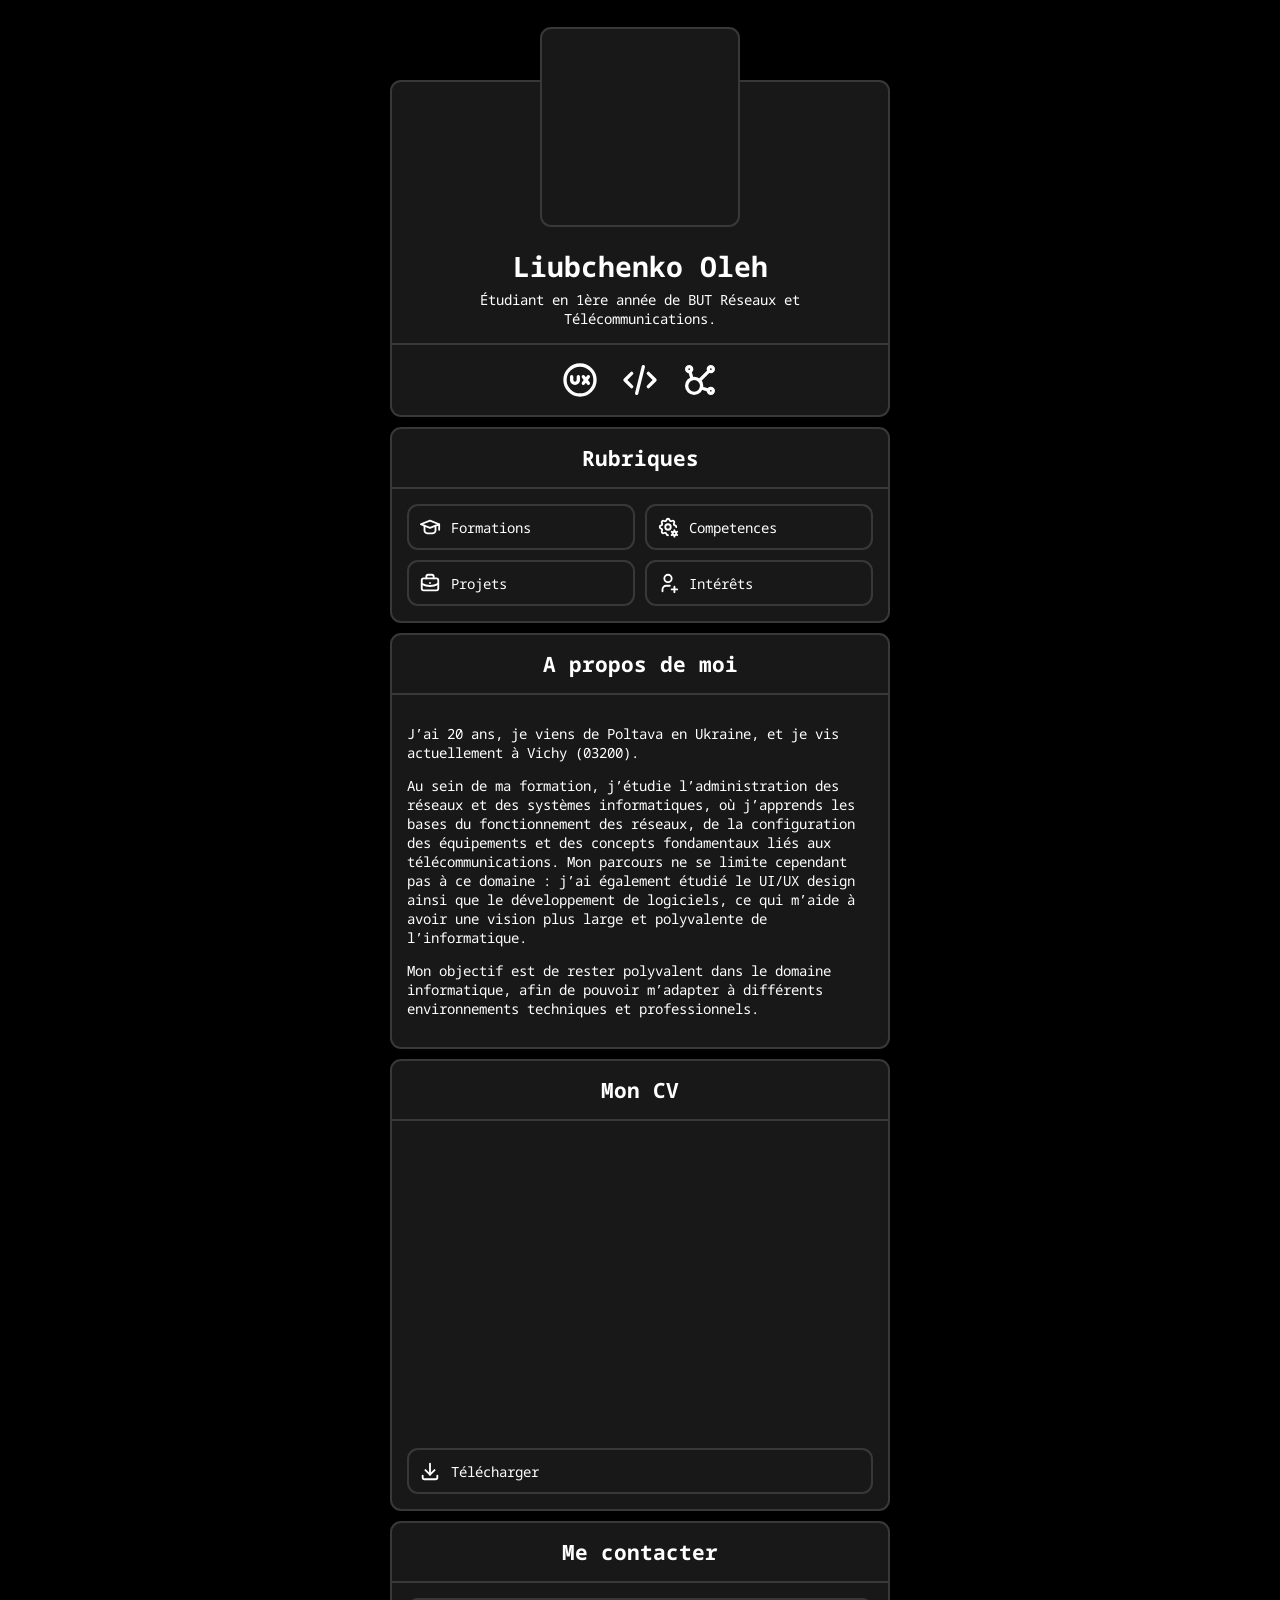
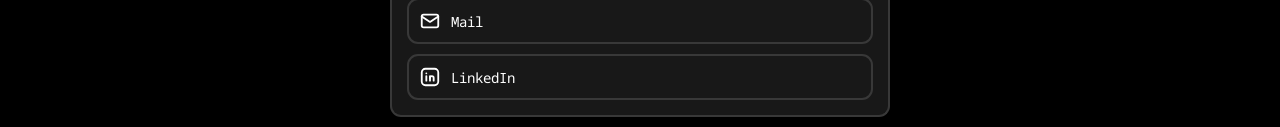
==== index.html @ 2e2cf9f7 "Movement" ====
<!DOCTYPE html>
<html lang="fr">
    <head>
        <meta charset="UTF-8">
        <meta name="viewport" content="width=device-width, initial-scale=1.0">
        <title>Liubchenko Oleh</title>
        <link rel="stylesheet" href="/style.css">
        <link rel="stylesheet" href="/portfolio/style.css">
        <link rel="icon" type="image/png" href="/assets/photos/favicon.png">
    </head>
    <body>
        <div id="top-placeholder"></div>
        <div class="block-head block-head-main">
            <div id="avatar-portfolio"></div>
            <div class="margin-15"></div>
            <h1>
                Liubchenko Oleh
            </h1>
            <div class="main-title">
                Étudiant en 1ère année de BUT Réseaux et Télécommunications.
            </div>
        </div>
        <div class="block-sub">
            <div class="portfolio-badges">
                <svg xmlns="http://www.w3.org/2000/svg" width="24" height="24" viewBox="0 0 24 24" fill="none" stroke="currentColor" stroke-width="2" stroke-linecap="round" stroke-linejoin="round" class="icon icon-tabler icons-tabler-outline icon-tabler-ux-circle icon-tabler-portfolio-badge"><path stroke="none" d="M0 0h24v24H0z" fill="none"/><path d="M12 12m-9 0a9 9 0 1 0 18 0a9 9 0 1 0 -18 0" /><path d="M7 10v2a2 2 0 1 0 4 0v-2" /><path d="M14 10l3 4" /><path d="M14 14l3 -4" /></svg>
                <svg xmlns="http://www.w3.org/2000/svg" width="24" height="24" viewBox="0 0 24 24" fill="none" stroke="currentColor" stroke-width="2" stroke-linecap="round" stroke-linejoin="round" class="icon icon-tabler icons-tabler-outline icon-tabler-code icon-tabler-portfolio-badge"><path stroke="none" d="M0 0h24v24H0z" fill="none"/><path d="M7 8l-4 4l4 4" /><path d="M17 8l4 4l-4 4" /><path d="M14 4l-4 16" /></svg>
                <svg xmlns="http://www.w3.org/2000/svg" width="24" height="24" viewBox="0 0 24 24" fill="none" stroke="currentColor" stroke-width="2" stroke-linecap="round" stroke-linejoin="round" class="icon icon-tabler icons-tabler-outline icon-tabler-affiliate icon-tabler-portfolio-badge"><path stroke="none" d="M0 0h24v24H0z" fill="none"/><path d="M5.931 6.936l1.275 4.249m5.607 5.609l4.251 1.275" /><path d="M11.683 12.317l5.759 -5.759" /><path d="M5.5 5.5m-1.5 0a1.5 1.5 0 1 0 3 0a1.5 1.5 0 1 0 -3 0" /><path d="M18.5 5.5m-1.5 0a1.5 1.5 0 1 0 3 0a1.5 1.5 0 1 0 -3 0" /><path d="M18.5 18.5m-1.5 0a1.5 1.5 0 1 0 3 0a1.5 1.5 0 1 0 -3 0" /><path d="M8.5 15.5m-4.5 0a4.5 4.5 0 1 0 9 0a4.5 4.5 0 1 0 -9 0" /></svg>
            </div>
        </div>
        <div class="block-head">
            <h2>
                Rubriques
            </h2>
        </div>
        <div class="block-sub">
            <div class="social-buttons-container">
                <a href="formations/" class="social-button">
                    <svg xmlns="http://www.w3.org/2000/svg" width="24" height="24" viewBox="0 0 24 24" fill="none" stroke="currentColor" stroke-width="2" stroke-linecap="round" stroke-linejoin="round" class="icon icon-tabler icons-tabler-outline icon-tabler-school"><path stroke="none" d="M0 0h24v24H0z" fill="none"/><path d="M22 9l-10 -4l-10 4l10 4l10 -4v6" /><path d="M6 10.6v5.4a6 3 0 0 0 12 0v-5.4" /></svg>
                    Formations
                </a>
                <a href="competences/" class="social-button">
                    <svg xmlns="http://www.w3.org/2000/svg" width="24" height="24" viewBox="0 0 24 24" fill="none" stroke="currentColor" stroke-width="2" stroke-linecap="round" stroke-linejoin="round" class="icon icon-tabler icons-tabler-outline icon-tabler-settings-cog"><path stroke="none" d="M0 0h24v24H0z" fill="none"/><path d="M12.003 21c-.732 .001 -1.465 -.438 -1.678 -1.317a1.724 1.724 0 0 0 -2.573 -1.066c-1.543 .94 -3.31 -.826 -2.37 -2.37a1.724 1.724 0 0 0 -1.065 -2.572c-1.756 -.426 -1.756 -2.924 0 -3.35a1.724 1.724 0 0 0 1.066 -2.573c-.94 -1.543 .826 -3.31 2.37 -2.37c1 .608 2.296 .07 2.572 -1.065c.426 -1.756 2.924 -1.756 3.35 0a1.724 1.724 0 0 0 2.573 1.066c1.543 -.94 3.31 .826 2.37 2.37a1.724 1.724 0 0 0 1.065 2.572c.886 .215 1.325 .957 1.318 1.694" /><path d="M9 12a3 3 0 1 0 6 0a3 3 0 0 0 -6 0" /><path d="M19.001 19m-2 0a2 2 0 1 0 4 0a2 2 0 1 0 -4 0" /><path d="M19.001 15.5v1.5" /><path d="M19.001 21v1.5" /><path d="M22.032 17.25l-1.299 .75" /><path d="M17.27 20l-1.3 .75" /><path d="M15.97 17.25l1.3 .75" /><path d="M20.733 20l1.3 .75" /></svg>
                    Competences
                </a>
                <a href="projets/" class="social-button">
                    <svg xmlns="http://www.w3.org/2000/svg" width="24" height="24" viewBox="0 0 24 24" fill="none" stroke="currentColor" stroke-width="2" stroke-linecap="round" stroke-linejoin="round" class="icon icon-tabler icons-tabler-outline icon-tabler-briefcase"><path stroke="none" d="M0 0h24v24H0z" fill="none"/><path d="M3 7m0 2a2 2 0 0 1 2 -2h14a2 2 0 0 1 2 2v9a2 2 0 0 1 -2 2h-14a2 2 0 0 1 -2 -2z" /><path d="M8 7v-2a2 2 0 0 1 2 -2h4a2 2 0 0 1 2 2v2" /><path d="M12 12l0 .01" /><path d="M3 13a20 20 0 0 0 18 0" /></svg>
                    Projets
                </a>
                <a href="interets/" class="social-button">
                    <svg xmlns="http://www.w3.org/2000/svg" width="24" height="24" viewBox="0 0 24 24" fill="none" stroke="currentColor" stroke-width="2" stroke-linecap="round" stroke-linejoin="round" class="icon icon-tabler icons-tabler-outline icon-tabler-user-plus"><path stroke="none" d="M0 0h24v24H0z" fill="none"/><path d="M8 7a4 4 0 1 0 8 0a4 4 0 0 0 -8 0" /><path d="M16 19h6" /><path d="M19 16v6" /><path d="M6 21v-2a4 4 0 0 1 4 -4h4" /></svg>
                    Intérêts
                </a>
            </div>
        </div>
        <div class="block-head">
            <h2>
                A propos de moi
            </h2>
        </div>
        <div class="block-sub">
            <p>
                J’ai 20 ans, je viens de Poltava en Ukraine, et je vis actuellement à Vichy (03200).
            </p>
            <p>
                Au sein de ma formation, j’étudie l’administration des réseaux et des systèmes informatiques, où j’apprends les bases du fonctionnement des réseaux, de la configuration des équipements et des concepts fondamentaux liés aux télécommunications. Mon parcours ne se limite cependant pas à ce domaine : j’ai également étudié le UI/UX design ainsi que le développement de logiciels, ce qui m’aide à avoir une vision plus large et polyvalente de l’informatique.
            </p>
            <p>
                Mon objectif est de rester polyvalent dans le domaine informatique, afin de pouvoir m’adapter à différents environnements techniques et professionnels.
            </p>
        </div>
        <div class="block-head">
            <h2>
                Mon CV
            </h2>
        </div>
        <div class="block-sub">
            <iframe src="assets/Oleh_Liubchenko_CV_IUT.pdf" class="cv-iframe"></iframe>
            <a href="assets/Oleh_Liubchenko_CV_IUT.pdf" class="social-button" target="_blank" download="Oleh_Liubchenko_CV_IUT.pdf">
                <svg xmlns="http://www.w3.org/2000/svg" width="24" height="24" viewBox="0 0 24 24" fill="none" stroke="currentColor" stroke-width="2" stroke-linecap="round" stroke-linejoin="round" class="icon icon-tabler icons-tabler-outline icon-tabler-download"><path stroke="none" d="M0 0h24v24H0z" fill="none"/><path d="M4 17v2a2 2 0 0 0 2 2h12a2 2 0 0 0 2 -2v-2" /><path d="M7 11l5 5l5 -5" /><path d="M12 4l0 12" /></svg>
                Télécharger
            </a>
        </div>
        <div class="block-head">
            <h2>
                Me contacter
            </h2>
        </div>
        <div class="block-sub">
            <a href="mailto:Oleh.LIUBCHENKO@etu.uca.fr" class="social-button">
                <svg xmlns="http://www.w3.org/2000/svg" width="24" height="24" viewBox="0 0 24 24" fill="none" stroke="currentColor" stroke-width="2" stroke-linecap="round" stroke-linejoin="round" class="icon icon-tabler icons-tabler-outline icon-tabler-mail"><path stroke="none" d="M0 0h24v24H0z" fill="none"/><path d="M3 7a2 2 0 0 1 2 -2h14a2 2 0 0 1 2 2v10a2 2 0 0 1 -2 2h-14a2 2 0 0 1 -2 -2v-10z" /><path d="M3 7l9 6l9 -6" /></svg>
                Mail
            </a>
            <div class="margin-10"></div>
            <a href="https://www.linkedin.com/in/liubquanti/" target="_blank" class="social-button">
                <svg xmlns="http://www.w3.org/2000/svg" width="24" height="24" viewBox="0 0 24 24" fill="none" stroke="currentColor" stroke-width="2" stroke-linecap="round" stroke-linejoin="round" class="icon icon-tabler icons-tabler-outline icon-tabler-brand-linkedin"><path stroke="none" d="M0 0h24v24H0z" fill="none"/><path d="M8 11v5" /><path d="M8 8v.01" /><path d="M12 16v-5" /><path d="M16 16v-3a2 2 0 1 0 -4 0" /><path d="M3 7a4 4 0 0 1 4 -4h10a4 4 0 0 1 4 4v10a4 4 0 0 1 -4 4h-10a4 4 0 0 1 -4 -4z" /></svg>
                LinkedIn
            </a>
        </div>
    </body>
</html>
---- style.css ----
@import url('https://fonts.googleapis.com/css2?family=Noto+Sans+Mono:wght@100..900&display=swap');

:root {
    --background: #000000;
    --text: #ffffff;
    --second-text: #888888;
    --border: #383838;
    --block: #181818;
    --hover: #282828;
}

a {
    color: var(--second-text);
    text-decoration: none;
}

body {
    background-color: var(--background);
    color: var(--text);
    font-family: 'Noto Sans Mono', monospace;
    font-size: 14px;
    display: flex;
    flex-direction: column;
    align-items: center;
    margin: 0;
    margin-top: 20px;
}

h1, h2, h3, h4, h5, h6 {
    margin: 0;
    text-align: center;
}

.tabs {
    width: 500px;
    display: flex;
    flex-direction: row;
    align-items: left;
    user-select: none;

    -webkit-tap-highlight-color: transparent;
}

.tab .icons-tabler-outline {
    vertical-align: middle;
    transform: translateY(-1px);

}

.tab{
    padding: 10px 10px;
    border: 2px solid var(--border);
    border-top-left-radius: 11px;
    border-top-right-radius: 11px;
    border-bottom: none;
    background-color: var(--block);
    margin-right: 5px;
    text-decoration: none;
    transition: background-color 0.5s ease;
    display: flex;
    align-items: center;
    gap: 5px;
}

.tab:hover {
    background-color: var(--hover);
}

.tab-active {
    background-color: var(--block) !important;
}

.header-block-banner {
    padding: 15px;
    border-top: 2px solid var(--border);
    border-left: 2px solid var(--border);
    border-right: 2px solid var(--border);
    background-color: var(--block);
    border-top-left-radius: 11px;
    border-top-right-radius: 11px;
    background-image: url('photos/banner.png');
    background-size: cover;
    background-position: center;
    height: 150px;
    width: 500px;
}

.header-block-text {
    padding: 15px;
    border: 2px solid var(--border);
    background-color: var(--block);
    border-bottom-left-radius: 11px;
    border-bottom-right-radius: 11px;
    margin-bottom: 10px;
    width: 500px;
    background-image: url(photos/hearts.png);
    background-size: cover;
    background-position: center;
}

.block-head {
    padding: 15px;
    border: 2px solid var(--border);
    background-color: var(--block);
    border-top-left-radius: 11px;
    border-top-right-radius: 11px;
    width: 500px;
}

.block {
    padding: 15px;
    border-left: 2px solid var(--border);
    border-right: 2px solid var(--border);
    border-bottom: 2px solid var(--border);
    background-color: var(--block);
    width: 500px;
}

.block-sub {
    padding: 15px;
    border-bottom: 2px solid var(--border);
    border-left: 2px solid var(--border);
    border-right: 2px solid var(--border);
    background-color: var(--block);
    border-bottom-left-radius: 11px;
    border-bottom-right-radius: 11px;
    margin-bottom: 10px;
    width: 500px;
}

.block-title {
    font-size: 18px;
    display: flex;
    justify-content: center;
}

.moe-counter {
    display: flex;
    justify-content: center;
    margin-bottom: 20px;
    margin-top: 10px;
}

.social-buttons-container {
    display: flex;
    flex-direction: row;
    flex-wrap: wrap;
    justify-content: center;
    gap: 10px;
}

.social-button {
    border: 2px solid var(--border);
    padding: 10px;
    border-radius: 11px;
    text-decoration: none;
    color: white;
    display: flex;
    align-items: center;
    gap: 10px;
    box-sizing: border-box;
    flex: 1 0 180px;
    user-select: none;
    
    -webkit-tap-highlight-color: transparent;
    
    transition: background-color 0.5s ease;
}

.social-button:hover {
    background-color: var(--hover);
}

.social-button-no-icon {
    display: flex;
    justify-content: center;
}

.cover-button {
    border: 2px solid var(--border);
    padding: 10px;
    border-radius: 11px;
    text-decoration: none;
    color: white;
    display: flex;
    align-items: center;
    gap: 10px;
    min-width: 180px;
    box-sizing: border-box;
    flex: 1 0 180px;
    user-select: none;
    
    -webkit-tap-highlight-color: transparent;
    
    transition: background-color 0.5s ease;
}

.cover-button:hover {
    background-color: var(--hover);
}

.cover-button-cover {
    width: 45px;
    height: 45px;
    padding: 5px;
    border-radius: 8px;
    object-fit: cover;
}

.cover-button-subtext {
    color: var(--second-text);
}

.cover-button-chevron {
    margin-left: auto;
}

.icons-tabler-outline {
    width: 22px;
    height: 22px;
}

.social-count {
    color: var(--second-text);
}

#avatar {
    height: 100px;
    width: 100px;
    border-radius: 11px;
    border: var(--border) 2px solid;
    transform: translateY(-70px);
    margin-bottom: -65px;
    background-image: url(/assets/photos/avatar.png);
    background-size: cover;
    background-position: center;
}

#name {
    font-size: 20px;
}

.icon-tabler-rosette-discount-check{
    vertical-align: sub;
    transform: translateX(-10px);
}

#profession {
    font-size: 16px;
}

#description {
    font-size: 14px;
}

#skils {
    margin-top: 10px;
}

.youtube-video {
    width: 100%;
    aspect-ratio: 16 / 9;
    border-radius: 11px;
    border: var(--border) 2px solid;
    margin-bottom: 10px;
}

.projects-container {
    display: flex;
    flex-direction: row;
    align-items: center;
    gap: 15px;
    margin-bottom: 10px;
}

.project-icon {
    width: 80px;
    border-radius: 11px;
    box-sizing: border-box;
}

.project-name {
    font-size: 16px;
}

.project-description {
    display: block;
    margin-bottom: 10px;
}

.education-document {
    width: 100%;
    aspect-ratio: 16 / 4;
    border-radius: 11px;
    border: var(--border) 2px solid;
    margin-bottom: 10px;
    background-size: cover;
    background-position: center;
    filter: opacity(0.2);
    
    transition: aspect-ratio 0.5s ease, filter 0.5s ease;
}

.education-document:hover {
    aspect-ratio: 16 / 11.5;
    filter: opacity(1);
}

.education-document-pre {
    background-image: url(/assets/photos/education/pre.png);
}

.education-document-spec {
    background-image: url(/assets/photos/education/spec.png);
}

.education-document-full {
    background-image: url(/assets/photos/education/full.png);
}

.education-document-base {
    background-image: url(/assets/photos/education/base.png);
}

.education-document-dup {
    background-image: url(/assets/photos/education/dup.png);
}

.education-document-dup:hover {
    aspect-ratio: 16 / 11.3;
}

.education-document-eng {
    background-image: url(/assets/photos/education/eng.png);
}

.education-document-eng:hover {
    aspect-ratio: 11.35 / 16;
}

.gear-item-name {
    margin-top: 10px;
}

.gear-item {
    display: flex;
    flex-direction: row;
    align-items: center;
    margin-bottom: 10px;
}

.gear-photo {
    width: 120px;
    border-radius: 11px;
    border: var(--border) 2px solid;
    margin-top: 10px;
}

.gear-item-label {
    margin-left: 15px;
    width: 100%;
}

.gear-item-brand {
    font-size: 16px;
}

.gear-item-model {
    color: var(--second-text);
}

.gear-item-year {
    color: var(--second-text);
    margin-bottom: 5px;
}

.chronometer-header {
    display: flex;
    align-items: center;
    gap: 10px;
    margin-bottom: 5px;
}

.chronometer-label {
    font-size: 16px;
}

.chronometer-time {
    margin-left: 3px;
}

.spotify-playlist {
    border-radius: 11px;
    border: var(--border) 2px solid;
    margin-bottom: 10px;
    background-color: #535353;
    width: 99%;
}

@media (max-width: 600px) {
    .header-block-banner,
    .header-block-text,
    .block-head,
    .block,
    .tabs,
    #tabs-container,
    .block-sub {
        width: 80%;
    }

    .tab-name {
        display: none;
    }

    .tab-active .tab-name {
        display: inline;
    }

    .projects-container {
        flex-direction: column;
        align-items: flex-start;
        gap: 5px;
    }

    .project-icon {
        width: 30px;
    }
    
}

@media (max-width: 320px) {
    .tab-name {
        display: none !important;
    }
}

* {
    box-sizing: border-box;
}

#avatar-portfolio {
    height: 200px;
    width: 200px;
    border-radius: 11px;
    border: var(--border) 2px solid;
    transform: translateY(-70px);
    margin-bottom: -65px;
    background-image: url(/assets/photos/avatar-portfolio.png);
    background-size: cover;
    background-position: center;
    background-color: var(--block);
    margin-inline: auto;
}

#top-placeholder {
    height: 60px;
}

.block-back {
    padding: 15px;
    border: 2px solid var(--border);
    background-color: var(--block);
    border-radius: 11px;
    margin-bottom: 10px;
    width: 500px;
}

.main-title {
    width: 100%;
    text-align: center;
    margin-top: 5px;
}

.margin-10 {
    margin-top: 10px;
}


.margin-15 {
    margin-top: 15px;
}

.portfolio-badges {
    display: flex;
    gap: 20px;
    flex-wrap: wrap;
    justify-content: center;
}

.icon-tabler-portfolio-badge {
    height: 40px;
    width: 40px;
}

.block-head-main {
    background-image: url(/assets/photos/hearts.png);
    background-size: cover;
    background-position: center;
}

.cv-iframe {
    width: 100%;
    height: 300px;
    border: none;
    border-radius: 8px;
    margin-bottom: 8px;
}

.portfolio-lang {
    height: 10px;
    width: 100%;
    border-radius: 8px;
    background-color: var(--second-text);
    margin-top: 10px;
    margin-bottom: 10px;
}

.portfolio-lang-container {
    width: 100%;
    display: flex;
    align-items: center;
    gap: 10px;
    margin-top: 10px;
    margin-bottom: 10px;
}

.portfolio-lang-lvl {
    height: 10px;
    width: 100%;
    border-radius: 8px;
    background-color: var(--second-text);
}

.portfolio-lang-nolvl {
    height: 10px;
    width: 100%;
    border-radius: 8px;
    background-color: var(--hover);
}

.quality-container {
    margin-top: 15px;
    display: flex;
    flex-direction: row;
    flex-wrap: wrap;
    justify-content: center;
    gap: 10px;
}

.quality-item {
    padding: 10px;
    display: flex;
    flex-direction: column;
    align-items: center;
    border: 2px solid var(--border);
    border-radius: 8px;
    flex: 0 1 calc(50% - 10px);
    box-sizing: border-box;
    text-align: center;
}

.quality-name {
    margin-top: 5px;
    margin-bottom: 5px;
    font-size: 14px;
    text-align: center;
    font-weight: bold;
    color: var(--text);
}

.formation-banner {
    width: 100%;
    border-radius: 8px;
    border: 2px solid var(--border);
    aspect-ratio: 21 / 9;
    object-fit: cover;
    margin-top: 10px;
    margin-bottom: 10px;
}

.hobby-item {
    width: 100%;
    border-radius: 8px;
    border: 2px solid var(--border);
    margin-top: 10px;
    padding: 10px;
    box-sizing: border-box;
}

.hobby-badges {
    width: 100%;
    display: flex;
    gap: 10px;
    align-items: center;
    margin-bottom: 5px;
}

.hobby-name {
    margin-bottom: 5px;
    font-weight: bold;
}

.game-container {
    width: 100%;
    display: flex;
    flex-direction: row;
    flex-wrap: wrap;
    justify-content: space-between;
}

.game-item {
    width: 140px;
    object-fit: cover;
    margin-top: 10px;
    margin-bottom: 10px;
}

.game-banner {
    width: 100%;
    border: 2px solid var(--border);
    border-radius: 8px;
    aspect-ratio: 9 / 12;
    object-fit: cover;
}

.game-name {
    text-align: center;
    margin-bottom: 10px;
    text-overflow: ellipsis;
    white-space: nowrap;
    overflow: hidden;
}

.avatar-project {
    height: 200px;
    width: 200px;
    border-radius: 11px;
    border: var(--border) 2px solid;
    transform: translateY(-70px);
    margin-bottom: -65px;
    background-color: var(--block);
    margin-inline: auto;
    display: flex;
    justify-content: center;
    align-items: center;
}

.project-photo {
    width: 100%;
    border-radius: 8px;
    border: 2px solid var(--border);
    object-fit: cover;
}

@media (max-width: 600px) {
    .block-back {
        width: 80%;
    }
}
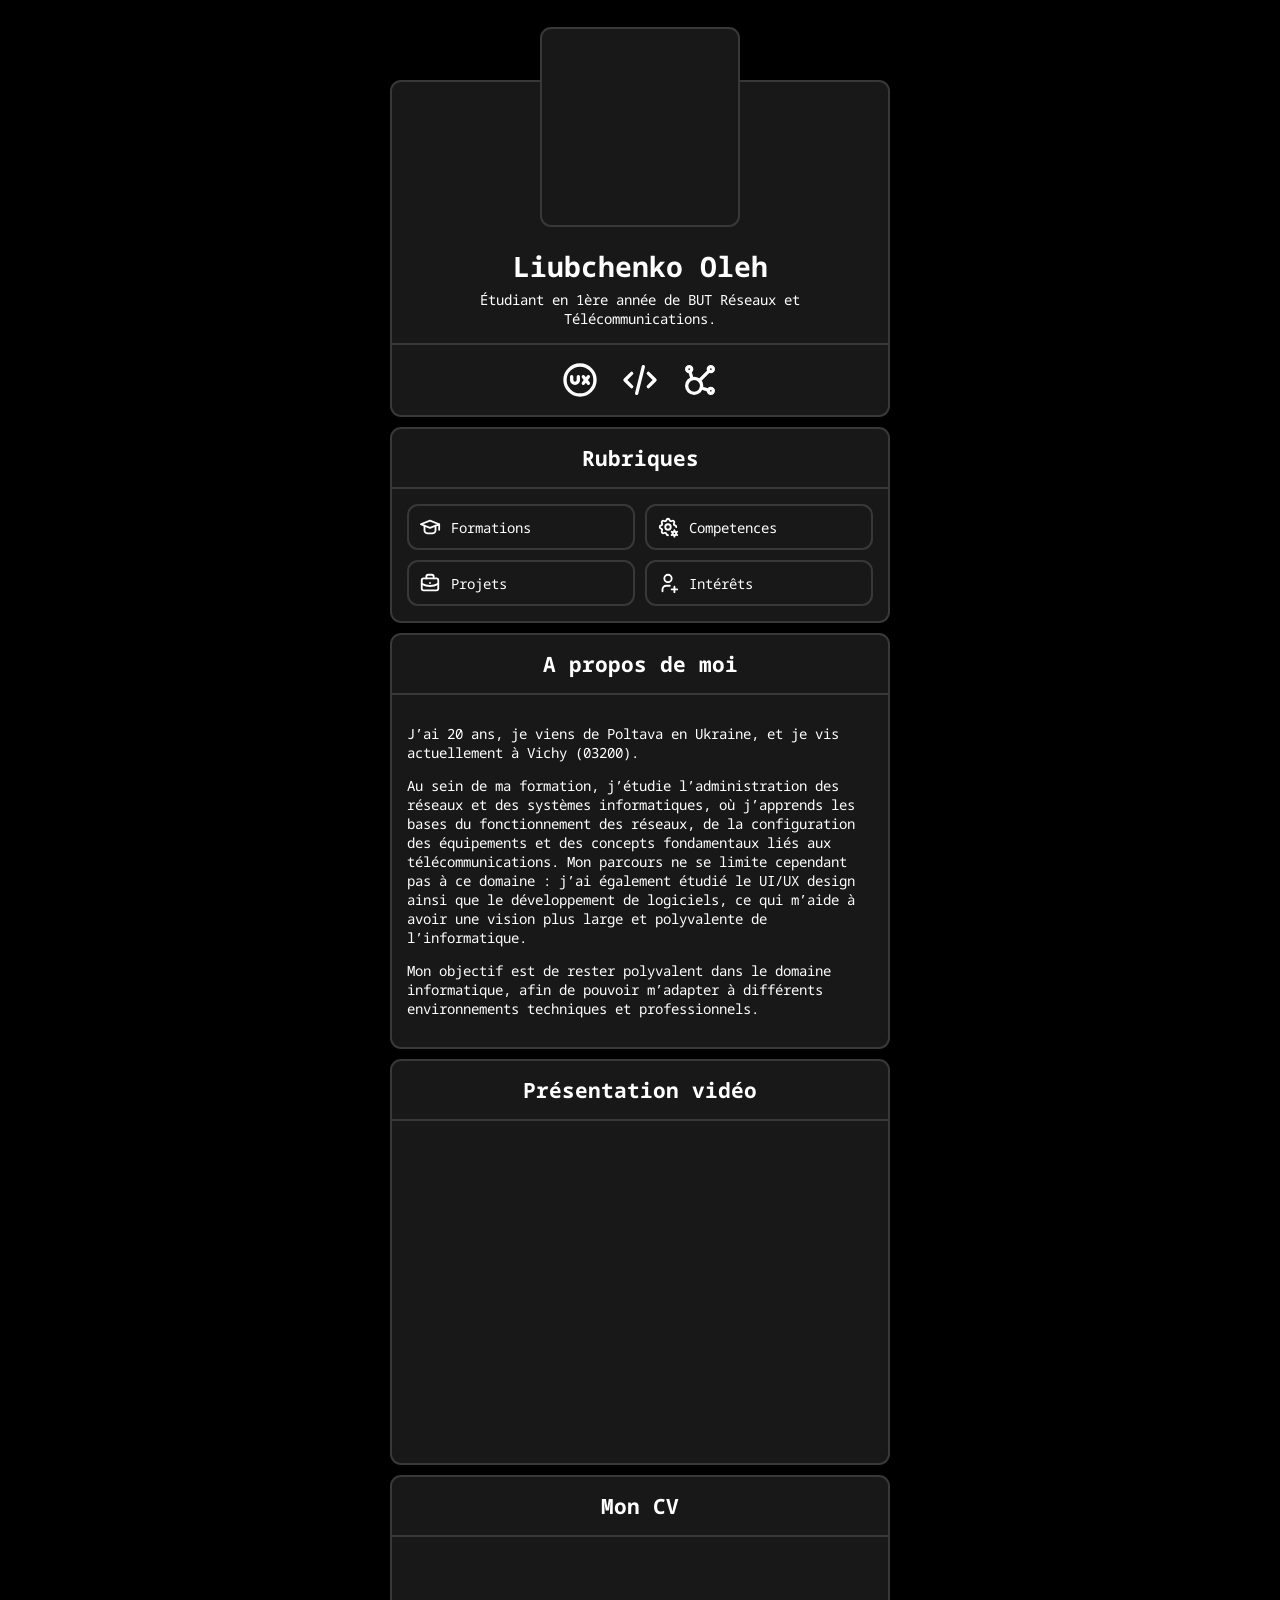
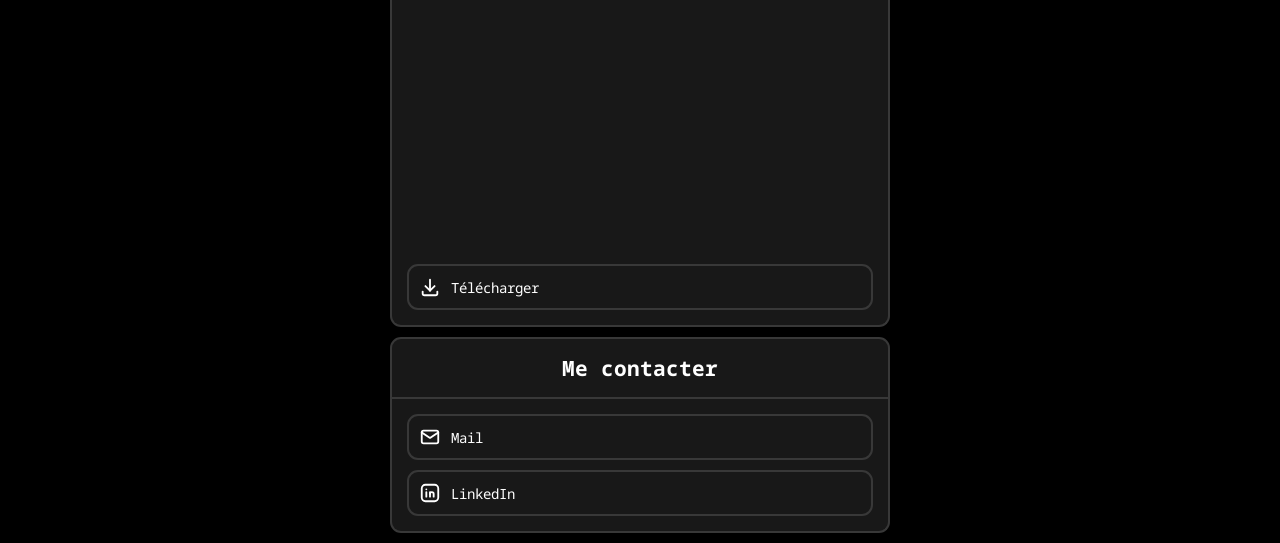
==== commit 815c7235: "Video but not" ====
--- a/index.html
+++ b/index.html
@@ -70,6 +70,14 @@
         </div>
         <div class="block-head">
             <h2>
+                Présentation vidéo
+            </h2>
+        </div>
+        <div class="block-sub">
+            <iframe src="https://drive.uca.fr/f/fdd69f5c32134dc1a7a7/" class="cv-iframe"></iframe>
+        </div>
+        <div class="block-head">
+            <h2>
                 Mon CV
             </h2>
         </div>
